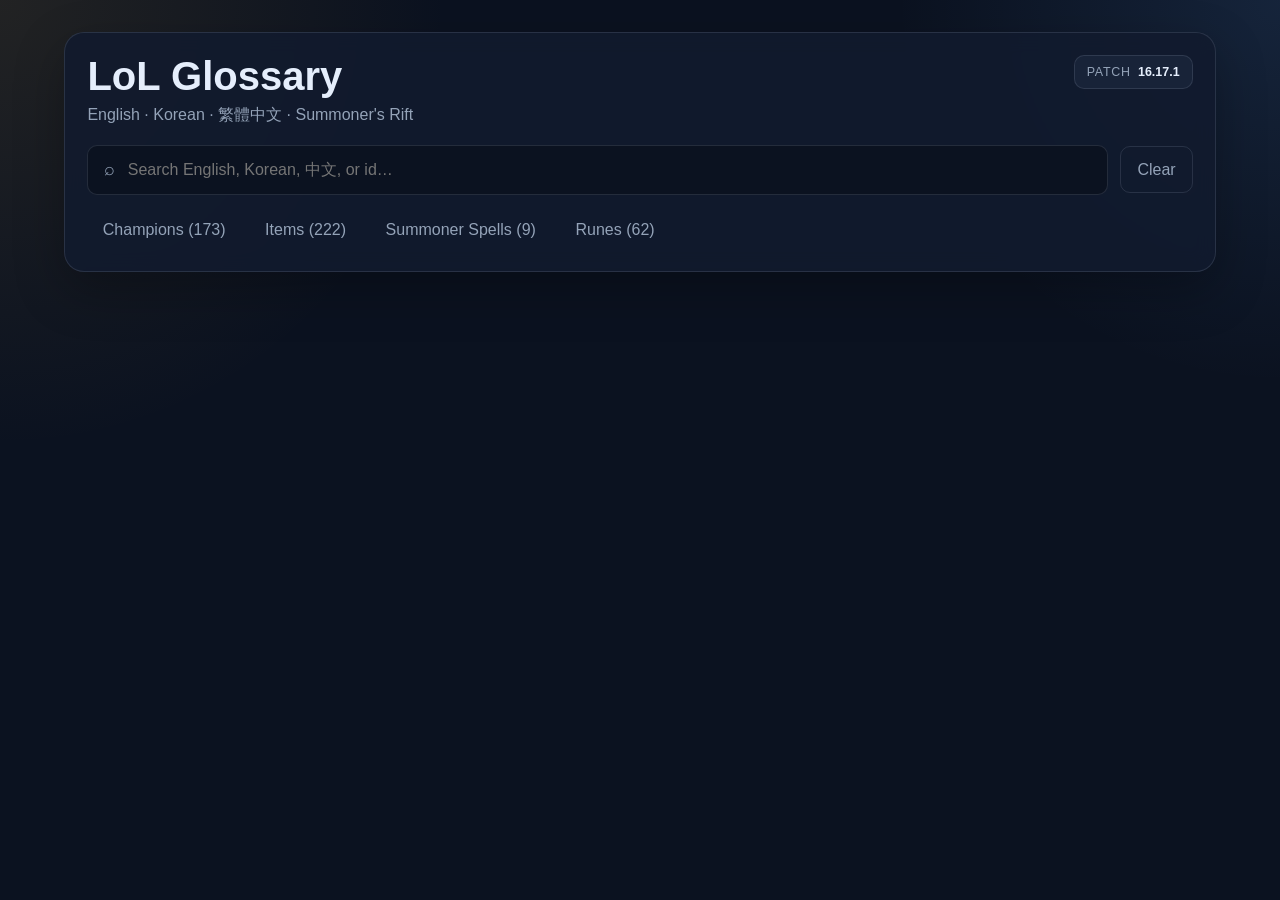
==== docs/index.html @ dc772dea "Move the site into docs so GitHub Pages can publish it. Co-authored-by: Cursor <cursoragent@cursor.c" ====
<!DOCTYPE html>
<html lang="zh-Hant">
  <head>
    <meta charset="UTF-8" />
    <meta name="viewport" content="width=device-width, initial-scale=1.0" />
    <title>LoL Glossary · EN / KO / 台灣中文</title>
    <link rel="stylesheet" href="styles.css?v=20260829e" />
  </head>
  <body class="landing">
    <div class="page">
      <header class="header">
        <div class="header-top">
          <div>
            <h1>LoL Glossary</h1>
            <p class="subtitle">English · Korean · 繁體中文 · Summoner's Rift</p>
          </div>
          <div class="meta-card">
            <span class="meta-label">Patch</span>
            <span id="patch-version" class="meta-value">—</span>
          </div>
        </div>

        <div class="search-row">
          <label class="search-field" for="search-input">
            <span class="search-icon" aria-hidden="true">⌕</span>
            <input
              id="search-input"
              type="search"
              placeholder="Search English, Korean, 中文, or id…"
              autocomplete="off"
              spellcheck="false"
            />
          </label>
          <button id="clear-search" type="button" class="ghost-button">Clear</button>
        </div>

        <nav id="category-tabs" class="tabs" aria-label="Categories"></nav>
      </header>

      <main class="main">
        <div id="results-bar" class="results-bar">
          <p id="results-summary">Loading glossary…</p>
        </div>

        <section id="champion-view" class="champion-view hidden" aria-label="Champions">
          <div id="champion-grid" class="champion-grid"></div>
          <div id="champion-detail" class="champion-detail hidden"></div>
        </section>

        <section id="item-view" class="item-view hidden" aria-label="Items">
          <nav id="item-tier-tabs" class="item-tier-tabs" aria-label="Item tiers"></nav>
          <div id="item-grid" class="item-grid"></div>
          <div id="item-detail" class="item-detail hidden"></div>
        </section>

        <section id="summoner-view" class="summoner-view hidden" aria-label="Summoner Spells">
          <div id="summoner-grid" class="summoner-grid"></div>
          <div id="summoner-detail" class="summoner-detail hidden"></div>
        </section>

        <section id="rune-view" class="rune-view hidden" aria-label="Runes">
          <div id="rune-groups" class="rune-groups"></div>
          <div id="rune-detail" class="rune-detail hidden"></div>
        </section>

        <div id="table-wrap" class="table-wrap">
          <table class="results-table">
            <thead>
              <tr>
                <th scope="col">Category</th>
                <th scope="col"><span class="sr-only">Icon</span></th>
                <th scope="col">English</th>
                <th scope="col">Korean</th>
                <th scope="col">台灣中文</th>
                <th scope="col"><span class="sr-only">Copy</span></th>
              </tr>
            </thead>
            <tbody id="results-body"></tbody>
          </table>
        </div>

        <div id="results-cards" class="results-cards" aria-live="polite"></div>

        <p id="empty-state" class="empty-state hidden">No matches found.</p>
      </main>

      <footer class="footer">
        <p>
          Data from
          <a href="https://developer.riotgames.com/docs/lol" target="_blank" rel="noreferrer">Riot Data Dragon</a>.
        </p>
      </footer>
    </div>

    <template id="row-template">
      <tr>
        <td><span class="chip"></span></td>
        <td>
          <img class="entry-icon" alt="" loading="lazy" width="48" height="48" />
        </td>
        <td><span class="primary-text en"></span></td>
        <td><span class="primary-text ko"></span></td>
        <td><span class="primary-text zh"></span></td>
        <td>
          <button type="button" class="copy-button">Copy</button>
        </td>
      </tr>
    </template>

    <template id="champion-tile-template">
      <button type="button" class="champion-tile">
        <img class="champion-tile-icon" alt="" loading="lazy" width="60" height="60" />
      </button>
    </template>

    <template id="champion-detail-template">
      <article class="champion-detail-card">
        <button type="button" class="champion-detail-close" aria-label="Close">×</button>
        <div class="champion-detail-header">
          <img class="champion-detail-icon" alt="" width="48" height="48" />
          <div class="champion-detail-heading">
            <h2 class="champion-detail-title en"></h2>
            <p class="champion-detail-subtitle">
              <span class="ko"></span>
              <span class="sep">·</span>
              <span class="zh"></span>
            </p>
          </div>
        </div>
        <section class="champion-spells">
          <h3 class="champion-spells-title">Abilities</h3>
          <div class="champion-spells-list"></div>
        </section>
        <button type="button" class="copy-button">Copy</button>
      </article>
    </template>

    <template id="item-tile-template">
      <button type="button" class="item-tile">
        <img class="item-tile-icon" alt="" loading="lazy" width="48" height="48" />
      </button>
    </template>

    <template id="item-detail-template">
      <article class="item-detail-card">
        <button type="button" class="item-detail-close" aria-label="Close">×</button>
        <div class="item-detail-header">
          <img class="item-detail-icon" alt="" width="48" height="48" />
          <div class="item-detail-heading">
            <h2 class="item-detail-title en"></h2>
            <p class="item-detail-subtitle">
              <span class="ko"></span>
              <span class="sep">·</span>
              <span class="zh"></span>
            </p>
          </div>
        </div>
        <button type="button" class="copy-button">Copy</button>
      </article>
    </template>

    <template id="summoner-tile-template">
      <button type="button" class="summoner-tile">
        <img class="summoner-tile-icon" alt="" loading="lazy" width="48" height="48" />
      </button>
    </template>

    <template id="summoner-detail-template">
      <article class="summoner-detail-card">
        <button type="button" class="summoner-detail-close" aria-label="Close">×</button>
        <div class="summoner-detail-header">
          <img class="summoner-detail-icon" alt="" width="48" height="48" />
          <div class="summoner-detail-heading">
            <h2 class="summoner-detail-title en"></h2>
            <p class="summoner-detail-subtitle">
              <span class="ko"></span>
              <span class="sep">·</span>
              <span class="zh"></span>
            </p>
          </div>
        </div>
        <button type="button" class="copy-button">Copy</button>
      </article>
    </template>

    <template id="rune-tile-template">
      <button type="button" class="rune-tile">
        <img class="rune-tile-icon" alt="" loading="lazy" width="40" height="40" />
      </button>
    </template>

    <template id="rune-detail-template">
      <article class="rune-detail-card">
        <button type="button" class="rune-detail-close" aria-label="Close">×</button>
        <div class="rune-detail-header">
          <img class="rune-detail-icon" alt="" width="48" height="48" />
          <div class="rune-detail-heading">
            <h2 class="rune-detail-title en"></h2>
            <p class="rune-detail-subtitle">
              <span class="ko"></span>
              <span class="sep">·</span>
              <span class="zh"></span>
            </p>
          </div>
        </div>
        <button type="button" class="copy-button">Copy</button>
      </article>
    </template>

    <template id="card-template">
      <article class="result-card">
        <div class="card-line">
          <span class="chip"></span>
          <img class="entry-icon" alt="" loading="lazy" width="48" height="48" />
          <p class="card-names">
            <span class="en"></span>
            <span class="sep">·</span>
            <span class="ko"></span>
            <span class="sep">·</span>
            <span class="zh"></span>
          </p>
          <button type="button" class="copy-button">Copy</button>
        </div>
      </article>
    </template>

    <script src="data/glossary.js?v=20260829d"></script>
    <script src="app.js?v=20260829e"></script>
  </body>
</html>
---- docs/styles.css ----
:root {
  color-scheme: dark;
  --bg: #0b1220;
  --bg-soft: #182338;
  --line: rgba(148, 163, 184, 0.18);
  --text: #e5eefc;
  --muted: #94a3b8;
  --accent: #c89b3c;
  --accent-soft: rgba(200, 155, 60, 0.14);
  --success: #34d399;
  --shadow: 0 18px 50px rgba(0, 0, 0, 0.28);
  --radius: 16px;
  --radius-sm: 10px;
  font-family: "Segoe UI", "Noto Sans TC", "PingFang TC", sans-serif;
}

* {
  box-sizing: border-box;
}

body {
  margin: 0;
  min-height: 100vh;
  background:
    radial-gradient(circle at top left, rgba(200, 155, 60, 0.12), transparent 28rem),
    radial-gradient(circle at top right, rgba(96, 165, 250, 0.12), transparent 24rem),
    var(--bg);
  color: var(--text);
}

a {
  color: #93c5fd;
}

code {
  font-family: Consolas, "Courier New", monospace;
  font-size: 0.92em;
}

.page {
  width: min(1200px, calc(100% - 4rem));
  margin: 0 auto;
  padding: 2rem 1.5rem 3rem;
}

body.landing .main,
body.landing .footer {
  display: none;
}

.header,
.main,
.footer {
  margin-bottom: 1.25rem;
}

.header {
  background: rgba(18, 27, 46, 0.88);
  border: 1px solid var(--line);
  border-radius: calc(var(--radius) + 4px);
  padding: 1.4rem;
  box-shadow: var(--shadow);
  backdrop-filter: blur(10px);
}

.header-top {
  display: flex;
  justify-content: space-between;
  gap: 1rem;
  align-items: start;
  margin-bottom: 1.2rem;
}

h1 {
  margin: 0;
  font-size: clamp(1.8rem, 4vw, 2.5rem);
  line-height: 1.05;
}

.subtitle {
  margin: 0.45rem 0 0;
  color: var(--muted);
}

.meta-card {
  display: flex;
  align-items: baseline;
  gap: 0.45rem;
  padding: 0.55rem 0.75rem;
  border-radius: var(--radius-sm);
  background: var(--bg-soft);
  border: 1px solid var(--line);
  white-space: nowrap;
}

.meta-label,
.meta-value {
  color: var(--muted);
  font-size: 0.78rem;
  text-transform: uppercase;
  letter-spacing: 0.06em;
}

.meta-value {
  color: var(--text);
  text-transform: none;
  letter-spacing: 0;
  font-weight: 600;
}

.search-row {
  display: flex;
  gap: 0.75rem;
  align-items: center;
}

.search-field {
  flex: 1;
  display: flex;
  align-items: center;
  gap: 0.65rem;
  padding: 0.85rem 1rem;
  border-radius: var(--radius-sm);
  background: var(--bg);
  border: 1px solid var(--line);
}

.search-field:focus-within {
  border-color: rgba(96, 165, 250, 0.65);
  box-shadow: 0 0 0 3px rgba(96, 165, 250, 0.18);
}

.search-icon {
  color: var(--muted);
  font-size: 1.1rem;
}

#search-input {
  width: 100%;
  border: 0;
  outline: none;
  background: transparent;
  color: var(--text);
  font: inherit;
  font-size: 1rem;
}

.ghost-button,
.copy-button,
.tab-button {
  border: 0;
  cursor: pointer;
  font: inherit;
}

.ghost-button {
  padding: 0.85rem 1rem;
  border-radius: var(--radius-sm);
  background: transparent;
  color: var(--muted);
  border: 1px solid var(--line);
}

.ghost-button:hover,
.copy-button:hover,
.tab-button:hover {
  filter: brightness(1.08);
}

.tabs {
  display: flex;
  flex-wrap: wrap;
  gap: 0.55rem;
  margin-top: 1rem;
}

.tab-button {
  padding: 0.55rem 0.9rem;
  border-radius: 999px;
  background: transparent;
  color: var(--muted);
  border: 1px solid transparent;
}

.tab-button.active {
  color: var(--text);
  background: var(--accent-soft);
  border-color: rgba(200, 155, 60, 0.35);
}

.main {
  background: rgba(18, 27, 46, 0.72);
  border: 1px solid var(--line);
  border-radius: calc(var(--radius) + 4px);
  overflow: hidden;
}

.main:has(.champion-view:not(.hidden)),
.main:has(.item-view:not(.hidden)),
.main:has(.summoner-view:not(.hidden)),
.main:has(.rune-view:not(.hidden)) {
  overflow: visible;
}

.results-bar {
  padding: 0.95rem 1.35rem;
  border-bottom: 1px solid var(--line);
  color: var(--muted);
}

.table-wrap {
  overflow: auto;
  padding: 0 1.25rem;
}

.results-table {
  width: 100%;
  border-collapse: collapse;
}

.results-table th:first-child,
.results-table td:first-child {
  padding-left: 0.25rem;
}

.results-table th:last-child,
.results-table td:last-child {
  padding-right: 0.25rem;
}

.results-table th,
.results-table td {
  padding: 0.75rem 0.85rem;
  border-bottom: 1px solid var(--line);
  text-align: left;
  vertical-align: middle;
}

.entry-icon {
  width: 48px;
  height: 48px;
  border-radius: 10px;
  display: block;
  object-fit: cover;
  background: var(--bg-soft);
}

.results-table th {
  position: sticky;
  top: 0;
  background: #10182a;
  color: var(--muted);
  font-size: 0.82rem;
  text-transform: uppercase;
  letter-spacing: 0.05em;
}

.results-table tbody tr:hover {
  background: rgba(255, 255, 255, 0.025);
}

.primary-text {
  font-weight: 600;
}

.chip {
  display: inline-flex;
  align-items: center;
  padding: 0.22rem 0.55rem;
  border-radius: 999px;
  background: rgba(96, 165, 250, 0.12);
  color: #bfdbfe;
  font-size: 0.78rem;
  white-space: nowrap;
}

.chip.champion {
  background: rgba(200, 155, 60, 0.16);
  color: #f3d19b;
}

.chip.item {
  background: rgba(52, 211, 153, 0.14);
  color: #a7f3d0;
}

.chip.summoner_spell {
  background: rgba(244, 114, 182, 0.14);
  color: #fbcfe8;
}

.chip.rune {
  background: rgba(167, 139, 250, 0.14);
  color: #ddd6fe;
}

.copy-button {
  padding: 0.45rem 0.7rem;
  border-radius: 8px;
  background: var(--bg-soft);
  color: var(--text);
  border: 1px solid var(--line);
  white-space: nowrap;
}

.copy-button.copied {
  color: var(--success);
  border-color: rgba(52, 211, 153, 0.35);
}

.champion-view {
  padding: 1rem 1.25rem 1.25rem;
  display: grid;
  grid-template-columns: minmax(0, 1fr);
  gap: 1rem;
  align-items: start;
}

.champion-view.has-selection {
  grid-template-columns: minmax(0, 1fr) minmax(15rem, 18rem);
}

.champion-view.hidden {
  display: none;
}

.champion-grid {
  display: grid;
  grid-template-columns: repeat(auto-fill, minmax(60px, 1fr));
  gap: 0.4rem;
  min-width: 0;
}

.champion-tile {
  display: block;
  padding: 0;
  border: 1px solid var(--line);
  border-radius: 0;
  background: var(--bg);
  color: var(--text);
  cursor: pointer;
  transition: border-color 0.15s ease, background 0.15s ease;
}

.champion-tile:hover {
  border-color: rgba(200, 155, 60, 0.45);
  background: rgba(255, 255, 255, 0.03);
}

.champion-tile.selected {
  border-color: rgba(200, 155, 60, 0.75);
  background: var(--accent-soft);
  box-shadow: 0 0 0 2px rgba(200, 155, 60, 0.18);
}

.champion-tile-icon {
  width: 60px;
  height: 60px;
  border-radius: 0;
  display: block;
  object-fit: cover;
  background: var(--bg-soft);
}

.champion-detail {
  position: sticky;
  top: 1rem;
  min-width: 0;
  max-height: calc(100vh - 10rem);
  overflow-y: auto;
}

.champion-detail.hidden {
  display: none;
}

.champion-detail-card {
  position: relative;
  display: flex;
  flex-direction: column;
  gap: 0.55rem;
  padding: 0.65rem 0.7rem 0.7rem;
  border: 1px solid rgba(200, 155, 60, 0.35);
  border-radius: 12px;
  background: linear-gradient(180deg, rgba(200, 155, 60, 0.08), rgba(18, 27, 46, 0.95));
}

.champion-detail-close {
  position: absolute;
  top: 0.35rem;
  right: 0.4rem;
  width: 1.6rem;
  height: 1.6rem;
  border: 0;
  border-radius: 999px;
  background: rgba(255, 255, 255, 0.06);
  color: var(--muted);
  font-size: 1.1rem;
  line-height: 1;
  cursor: pointer;
}

.champion-detail-close:hover {
  color: var(--text);
  background: rgba(255, 255, 255, 0.1);
}

.champion-detail-header {
  display: flex;
  align-items: center;
  gap: 0.55rem;
  padding-right: 1.4rem;
}

.champion-detail-icon {
  width: 48px;
  height: 48px;
  flex-shrink: 0;
  border-radius: 0;
  object-fit: cover;
  background: var(--bg-soft);
}

.champion-detail-heading {
  min-width: 0;
}

.champion-detail-title {
  margin: 0;
  font-size: 1.05rem;
  line-height: 1.15;
}

.champion-detail-subtitle {
  margin: 0.2rem 0 0;
  color: var(--muted);
  font-size: 0.78rem;
  line-height: 1.25;
  word-break: break-word;
}

.champion-detail-subtitle .sep {
  margin: 0 0.2rem;
}

.champion-spells {
  width: 100%;
  padding-top: 0.45rem;
  border-top: 1px solid var(--line);
}

.champion-spells-title {
  margin: 0 0 0.35rem;
  font-size: 0.68rem;
  color: var(--muted);
  text-transform: uppercase;
  letter-spacing: 0.05em;
}

.champion-spells-list {
  display: flex;
  flex-direction: column;
  gap: 0.15rem;
}

.champion-spell-row {
  display: grid;
  grid-template-columns: 48px minmax(0, 1fr);
  gap: 0.5rem;
  align-items: start;
  padding: 0.35rem 0;
}

.champion-spell-icon-wrap {
  position: relative;
  width: 48px;
  height: 48px;
  flex-shrink: 0;
}

.champion-spell-key {
  position: absolute;
  right: -1px;
  bottom: -1px;
  display: inline-flex;
  align-items: center;
  justify-content: center;
  min-width: 1.05rem;
  height: 1.05rem;
  padding: 0 0.15rem;
  border: 1px solid rgba(11, 18, 32, 0.9);
  border-radius: 3px;
  background: rgba(200, 155, 60, 0.92);
  color: #1a1408;
  font-size: 0.62rem;
  font-weight: 800;
  line-height: 1;
}

.champion-spell-icon {
  width: 48px;
  height: 48px;
  border-radius: 0;
  object-fit: cover;
  background: var(--bg-soft);
}

.champion-spell-names {
  min-width: 0;
}

.champion-spell-names .spell-name-en {
  margin: 0;
  font-size: 0.9rem;
  font-weight: 600;
  line-height: 1.25;
  word-break: break-word;
}

.champion-spell-names .spell-name-local {
  margin: 0.14rem 0 0;
  color: var(--muted);
  font-size: 0.82rem;
  line-height: 1.3;
  word-break: break-word;
}

.champion-detail-card .copy-button {
  align-self: stretch;
  padding: 0.35rem 0.55rem;
  font-size: 0.78rem;
}

.item-view {
  padding: 1rem 1.25rem 1.25rem;
  display: flex;
  flex-direction: column;
  gap: 0.85rem;
}

.item-view.hidden {
  display: none;
}

.item-tier-tabs {
  display: flex;
  flex-wrap: wrap;
  gap: 0.35rem;
}

.item-tier-tab {
  border: 1px solid var(--line);
  border-radius: 999px;
  background: rgba(255, 255, 255, 0.02);
  color: var(--muted);
  padding: 0.38rem 0.72rem;
  font-size: 0.82rem;
  cursor: pointer;
  transition: border-color 0.15s ease, background 0.15s ease, color 0.15s ease;
}

.item-tier-tab:hover:not(:disabled) {
  border-color: rgba(52, 211, 153, 0.35);
  color: var(--text);
}

.item-tier-tab.active {
  color: #a7f3d0;
  background: rgba(52, 211, 153, 0.14);
  border-color: rgba(52, 211, 153, 0.35);
}

.item-tier-tab:disabled {
  opacity: 0.35;
  cursor: not-allowed;
}

.item-grid {
  display: grid;
  grid-template-columns: repeat(auto-fill, minmax(48px, 1fr));
  gap: 0.35rem;
  min-width: 0;
}

.item-tile {
  display: block;
  padding: 0;
  border: 1px solid var(--line);
  border-radius: 10px;
  background: var(--bg);
  cursor: pointer;
  transition: border-color 0.15s ease, background 0.15s ease;
}

.item-tile:hover {
  border-color: rgba(52, 211, 153, 0.45);
  background: rgba(255, 255, 255, 0.03);
}

.item-tile.selected {
  border-color: rgba(52, 211, 153, 0.75);
  background: rgba(52, 211, 153, 0.12);
  box-shadow: 0 0 0 2px rgba(52, 211, 153, 0.18);
}

.item-tile-icon {
  width: 48px;
  height: 48px;
  border-radius: 10px;
  display: block;
  object-fit: cover;
  background: var(--bg-soft);
}

.item-detail {
  width: 100%;
  min-width: 0;
}

.item-detail.hidden {
  display: none;
}

.item-detail-card {
  position: relative;
  display: flex;
  flex-direction: column;
  gap: 0.55rem;
  max-width: 28rem;
  margin: 0 auto;
  padding: 0.65rem 0.7rem 0.7rem;
  border: 1px solid rgba(52, 211, 153, 0.35);
  border-radius: 12px;
  background: linear-gradient(180deg, rgba(52, 211, 153, 0.08), rgba(18, 27, 46, 0.95));
}

.item-detail-close {
  position: absolute;
  top: 0.35rem;
  right: 0.4rem;
  width: 1.6rem;
  height: 1.6rem;
  border: 0;
  border-radius: 999px;
  background: rgba(255, 255, 255, 0.06);
  color: var(--muted);
  font-size: 1.1rem;
  line-height: 1;
  cursor: pointer;
}

.item-detail-close:hover {
  color: var(--text);
  background: rgba(255, 255, 255, 0.1);
}

.item-detail-header {
  display: flex;
  align-items: center;
  gap: 0.55rem;
  padding-right: 1.4rem;
}

.item-detail-icon {
  width: 48px;
  height: 48px;
  flex-shrink: 0;
  border-radius: 10px;
  object-fit: cover;
  background: var(--bg-soft);
}

.item-detail-heading {
  min-width: 0;
}

.item-detail-title {
  margin: 0;
  font-size: 1rem;
  line-height: 1.25;
}

.item-detail-subtitle {
  margin: 0.2rem 0 0;
  color: var(--muted);
  font-size: 0.84rem;
  line-height: 1.35;
  word-break: break-word;
}

.item-detail-subtitle .sep {
  margin: 0 0.2rem;
}

.item-detail-card .copy-button {
  align-self: stretch;
  padding: 0.35rem 0.55rem;
  font-size: 0.78rem;
}

.summoner-view {
  padding: 1rem 1.25rem 1.25rem;
  display: flex;
  flex-direction: column;
  gap: 0.85rem;
}

.summoner-view.hidden {
  display: none;
}

.summoner-grid {
  display: grid;
  grid-template-columns: repeat(auto-fill, minmax(48px, 1fr));
  gap: 0.35rem;
  min-width: 0;
}

.summoner-tile {
  display: block;
  padding: 0;
  border: 1px solid var(--line);
  border-radius: 10px;
  background: var(--bg);
  cursor: pointer;
  transition: border-color 0.15s ease, background 0.15s ease;
}

.summoner-tile:hover {
  border-color: rgba(244, 114, 182, 0.45);
  background: rgba(255, 255, 255, 0.03);
}

.summoner-tile.selected {
  border-color: rgba(244, 114, 182, 0.75);
  background: rgba(244, 114, 182, 0.12);
  box-shadow: 0 0 0 2px rgba(244, 114, 182, 0.18);
}

.summoner-tile-icon {
  width: 48px;
  height: 48px;
  border-radius: 10px;
  display: block;
  object-fit: cover;
  background: var(--bg-soft);
}

.summoner-detail {
  width: 100%;
  min-width: 0;
}

.summoner-detail.hidden {
  display: none;
}

.summoner-detail-card {
  position: relative;
  display: flex;
  flex-direction: column;
  gap: 0.55rem;
  max-width: 28rem;
  margin: 0 auto;
  padding: 0.65rem 0.7rem 0.7rem;
  border: 1px solid rgba(244, 114, 182, 0.35);
  border-radius: 12px;
  background: linear-gradient(180deg, rgba(244, 114, 182, 0.08), rgba(18, 27, 46, 0.95));
}

.summoner-detail-close {
  position: absolute;
  top: 0.35rem;
  right: 0.4rem;
  width: 1.6rem;
  height: 1.6rem;
  border: 0;
  border-radius: 999px;
  background: rgba(255, 255, 255, 0.06);
  color: var(--muted);
  font-size: 1.1rem;
  line-height: 1;
  cursor: pointer;
}

.summoner-detail-close:hover {
  color: var(--text);
  background: rgba(255, 255, 255, 0.1);
}

.summoner-detail-header {
  display: flex;
  align-items: center;
  gap: 0.55rem;
  padding-right: 1.4rem;
}

.summoner-detail-icon {
  width: 48px;
  height: 48px;
  flex-shrink: 0;
  border-radius: 10px;
  object-fit: cover;
  background: var(--bg-soft);
}

.summoner-detail-heading {
  min-width: 0;
}

.summoner-detail-title {
  margin: 0;
  font-size: 1rem;
  line-height: 1.25;
}

.summoner-detail-subtitle {
  margin: 0.2rem 0 0;
  color: var(--muted);
  font-size: 0.84rem;
  line-height: 1.35;
  word-break: break-word;
}

.summoner-detail-subtitle .sep {
  margin: 0 0.2rem;
}

.summoner-detail-card .copy-button {
  align-self: stretch;
  padding: 0.35rem 0.55rem;
  font-size: 0.78rem;
}

.rune-view {
  padding: 1rem 1.25rem 1.25rem;
  display: flex;
  flex-direction: column;
  gap: 1rem;
}

.rune-view.hidden {
  display: none;
}

.rune-groups {
  display: flex;
  flex-direction: row;
  align-items: stretch;
  gap: 0.5rem;
  min-width: 0;
  overflow-x: auto;
  padding-bottom: 0.25rem;
}

.rune-tree-group {
  display: flex;
  flex: 1 1 0;
  flex-direction: column;
  gap: 0.5rem;
  min-width: 7.5rem;
}

.rune-tree-group:not(:last-child) {
  border-right: 1px solid var(--line);
  padding-right: 0.5rem;
}

.rune-slot-group {
  display: flex;
  flex-direction: column;
  align-items: center;
  min-height: 3.25rem;
}

.rune-slot-grid {
  display: flex;
  flex-wrap: nowrap;
  justify-content: center;
  gap: 0.3rem;
}

.rune-tile {
  display: block;
  padding: 0;
  border: 1px solid var(--line);
  border-radius: 999px;
  background: var(--bg);
  cursor: pointer;
  transition: border-color 0.15s ease, background 0.15s ease;
}

.rune-tile:hover {
  border-color: rgba(167, 139, 250, 0.45);
  background: rgba(255, 255, 255, 0.03);
}

.rune-tile.selected {
  border-color: rgba(167, 139, 250, 0.75);
  background: rgba(167, 139, 250, 0.12);
  box-shadow: 0 0 0 2px rgba(167, 139, 250, 0.18);
}

.rune-tile-icon {
  width: 40px;
  height: 40px;
  border-radius: 999px;
  display: block;
  object-fit: cover;
  background: var(--bg-soft);
}

.rune-detail {
  width: 100%;
  min-width: 0;
}

.rune-detail.hidden {
  display: none;
}

.rune-detail-card {
  position: relative;
  display: flex;
  flex-direction: column;
  gap: 0.55rem;
  max-width: 28rem;
  margin: 0 auto;
  padding: 0.65rem 0.7rem 0.7rem;
  border: 1px solid rgba(167, 139, 250, 0.35);
  border-radius: 12px;
  background: linear-gradient(180deg, rgba(167, 139, 250, 0.08), rgba(18, 27, 46, 0.95));
}

.rune-detail-close {
  position: absolute;
  top: 0.35rem;
  right: 0.4rem;
  width: 1.6rem;
  height: 1.6rem;
  border: 0;
  border-radius: 999px;
  background: rgba(255, 255, 255, 0.06);
  color: var(--muted);
  font-size: 1.1rem;
  line-height: 1;
  cursor: pointer;
}

.rune-detail-close:hover {
  color: var(--text);
  background: rgba(255, 255, 255, 0.1);
}

.rune-detail-header {
  display: flex;
  align-items: center;
  gap: 0.55rem;
  padding-right: 1.4rem;
}

.rune-detail-icon {
  width: 48px;
  height: 48px;
  flex-shrink: 0;
  border-radius: 999px;
  object-fit: cover;
  background: var(--bg-soft);
}

.rune-detail-heading {
  min-width: 0;
}

.rune-detail-title {
  margin: 0;
  font-size: 1.05rem;
  line-height: 1.15;
}

.rune-detail-subtitle {
  margin: 0.2rem 0 0;
  color: var(--muted);
  font-size: 0.78rem;
  line-height: 1.25;
  word-break: break-word;
}

.rune-detail-subtitle .sep {
  margin: 0 0.2rem;
}

.rune-detail-card .copy-button {
  align-self: stretch;
  padding: 0.35rem 0.55rem;
  font-size: 0.78rem;
}

.results-cards.champion-hidden {
  display: none !important;
}

.results-cards {
  display: none;
  padding: 0.55rem 1.25rem;
  gap: 0.45rem;
}

.result-card {
  padding: 0.55rem 0.65rem;
  border: 1px solid var(--line);
  border-radius: 10px;
  background: var(--bg);
}

.card-line {
  display: grid;
  grid-template-columns: auto 48px 1fr auto;
  gap: 0.5rem;
  align-items: center;
}

.card-names {
  margin: 0;
  font-size: 0.88rem;
  line-height: 1.35;
  word-break: break-word;
}

.card-names .en,
.card-names .ko,
.card-names .zh {
  font-weight: 600;
}

.card-names .sep {
  margin: 0 0.15rem;
  color: var(--muted);
  font-weight: 400;
}

@media (max-width: 820px) {
  .copy-button {
    padding: 0.28rem 0.45rem;
    font-size: 0.76rem;
  }
}

.empty-state,
.hidden {
  display: none;
}

.empty-state.visible {
  display: block;
  padding: 2rem 1rem;
  text-align: center;
  color: var(--muted);
}

.footer {
  color: var(--muted);
  font-size: 0.92rem;
}

.sr-only {
  position: absolute;
  width: 1px;
  height: 1px;
  padding: 0;
  margin: -1px;
  overflow: hidden;
  clip: rect(0, 0, 0, 0);
  white-space: nowrap;
  border: 0;
}

@media (max-width: 820px) {
  .page {
    width: calc(100% - 2rem);
    padding: 0.75rem 1rem 1.25rem;
  }

  .header {
    padding: 0.85rem;
    margin-bottom: 0.75rem;
  }

  .header-top,
  .search-row {
    flex-direction: column;
  }

  .header-top {
    margin-bottom: 0.75rem;
  }

  h1 {
    font-size: 1.45rem;
  }

  .subtitle {
    font-size: 0.88rem;
  }

  .meta-card {
    width: fit-content;
  }

  .search-field {
    padding: 0.65rem 0.75rem;
  }

  .ghost-button {
    padding: 0.65rem 0.75rem;
  }

  .tabs {
    margin-top: 0.65rem;
    gap: 0.35rem;
  }

  .tab-button {
    padding: 0.42rem 0.65rem;
    font-size: 0.82rem;
  }

  .results-bar {
    padding: 0.55rem 0.75rem;
    font-size: 0.84rem;
  }

  .table-wrap {
    display: none;
  }

  .results-cards:not(.champion-hidden) {
    display: grid;
  }

  .champion-view.has-selection {
    grid-template-columns: 1fr;
  }

  .champion-detail {
    position: static;
  }

  .champion-grid {
    grid-template-columns: repeat(auto-fill, minmax(60px, 1fr));
    gap: 0.35rem;
  }

  .champion-tile-icon {
    width: 60px;
    height: 60px;
  }
}
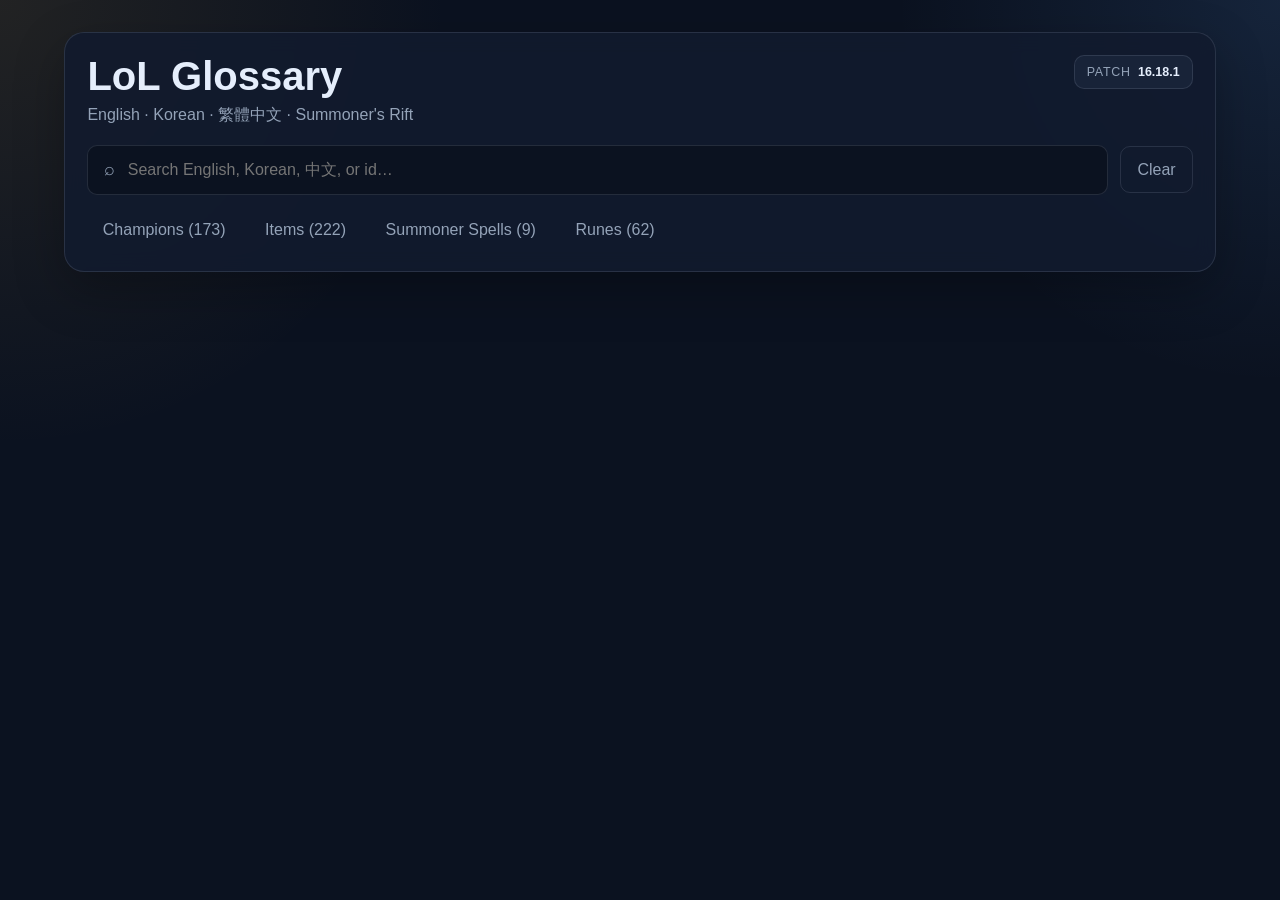
==== commit 449c3edb: "Update LoL glossary data to patch 16.18.1" ====
--- a/docs/index.html
+++ b/docs/index.html
@@ -4,7 +4,7 @@
     <meta charset="UTF-8" />
     <meta name="viewport" content="width=device-width, initial-scale=1.0" />
     <title>LoL Glossary · EN / KO / 台灣中文</title>
-    <link rel="stylesheet" href="styles.css?v=20260829e" />
+    <link rel="stylesheet" href="styles.css?v=20260829i" />
   </head>
   <body class="landing">
     <div class="page">
@@ -38,7 +38,7 @@
       </header>
 
       <main class="main">
-        <div id="results-bar" class="results-bar">
+        <div id="results-bar" class="results-bar hidden">
           <p id="results-summary">Loading glossary…</p>
         </div>
 
@@ -63,23 +63,11 @@
           <div id="rune-detail" class="rune-detail hidden"></div>
         </section>
 
-        <div id="table-wrap" class="table-wrap">
-          <table class="results-table">
-            <thead>
-              <tr>
-                <th scope="col">Category</th>
-                <th scope="col"><span class="sr-only">Icon</span></th>
-                <th scope="col">English</th>
-                <th scope="col">Korean</th>
-                <th scope="col">台灣中文</th>
-                <th scope="col"><span class="sr-only">Copy</span></th>
-              </tr>
-            </thead>
-            <tbody id="results-body"></tbody>
-          </table>
-        </div>
-
-        <div id="results-cards" class="results-cards" aria-live="polite"></div>
+        <section id="search-view" class="search-view hidden" aria-label="Search results">
+          <p id="search-summary" class="search-summary"></p>
+          <div id="search-hits" class="search-hits"></div>
+          <div id="search-detail" class="search-detail hidden"></div>
+        </section>
 
         <p id="empty-state" class="empty-state hidden">No matches found.</p>
       </main>
@@ -92,19 +80,20 @@
       </footer>
     </div>
 
-    <template id="row-template">
-      <tr>
-        <td><span class="chip"></span></td>
-        <td>
-          <img class="entry-icon" alt="" loading="lazy" width="48" height="48" />
-        </td>
-        <td><span class="primary-text en"></span></td>
-        <td><span class="primary-text ko"></span></td>
-        <td><span class="primary-text zh"></span></td>
-        <td>
-          <button type="button" class="copy-button">Copy</button>
-        </td>
-      </tr>
+    <template id="search-hit-template">
+      <article class="search-hit">
+        <button type="button" class="search-hit-main">
+          <span class="chip"></span>
+          <img class="search-hit-icon" alt="" loading="lazy" width="48" height="48" />
+          <span class="search-hit-names">
+            <span class="en"></span>
+            <span class="sep">·</span>
+            <span class="ko"></span>
+            <span class="sep">·</span>
+            <span class="zh"></span>
+          </span>
+        </button>
+      </article>
     </template>
 
     <template id="champion-tile-template">
@@ -131,7 +120,6 @@
           <h3 class="champion-spells-title">Abilities</h3>
           <div class="champion-spells-list"></div>
         </section>
-        <button type="button" class="copy-button">Copy</button>
       </article>
     </template>
 
@@ -153,9 +141,15 @@
               <span class="sep">·</span>
               <span class="zh"></span>
             </p>
-          </div>
-        </div>
-        <button type="button" class="copy-button">Copy</button>
+            <p class="item-gold" hidden></p>
+          </div>
+        </div>
+        <div class="detail-lang-tabs" role="tablist" aria-label="Description language">
+          <button type="button" data-lang="en">EN</button>
+          <button type="button" data-lang="ko">한국어</button>
+          <button type="button" data-lang="zh_TW">繁體中文</button>
+        </div>
+        <div class="entry-tooltip"></div>
       </article>
     </template>
 
@@ -179,7 +173,6 @@
             </p>
           </div>
         </div>
-        <button type="button" class="copy-button">Copy</button>
       </article>
     </template>
 
@@ -203,28 +196,16 @@
             </p>
           </div>
         </div>
-        <button type="button" class="copy-button">Copy</button>
-      </article>
-    </template>
-
-    <template id="card-template">
-      <article class="result-card">
-        <div class="card-line">
-          <span class="chip"></span>
-          <img class="entry-icon" alt="" loading="lazy" width="48" height="48" />
-          <p class="card-names">
-            <span class="en"></span>
-            <span class="sep">·</span>
-            <span class="ko"></span>
-            <span class="sep">·</span>
-            <span class="zh"></span>
-          </p>
-          <button type="button" class="copy-button">Copy</button>
-        </div>
-      </article>
-    </template>
-
-    <script src="data/glossary.js?v=20260829d"></script>
-    <script src="app.js?v=20260829e"></script>
+        <div class="detail-lang-tabs" role="tablist" aria-label="Description language">
+          <button type="button" data-lang="en">EN</button>
+          <button type="button" data-lang="ko">한국어</button>
+          <button type="button" data-lang="zh_TW">繁體中文</button>
+        </div>
+        <div class="entry-tooltip"></div>
+      </article>
+    </template>
+
+    <script src="data/glossary.js?v=16.18.1"></script>
+    <script src="app.js?v=20260829i"></script>
   </body>
 </html>
--- a/docs/styles.css
+++ b/docs/styles.css
@@ -146,7 +146,6 @@
 }
 
 .ghost-button,
-.copy-button,
 .tab-button {
   border: 0;
   cursor: pointer;
@@ -162,7 +161,6 @@
 }
 
 .ghost-button:hover,
-.copy-button:hover,
 .tab-button:hover {
   filter: brightness(1.08);
 }
@@ -198,7 +196,8 @@
 .main:has(.champion-view:not(.hidden)),
 .main:has(.item-view:not(.hidden)),
 .main:has(.summoner-view:not(.hidden)),
-.main:has(.rune-view:not(.hidden)) {
+.main:has(.rune-view:not(.hidden)),
+.main:has(.search-view:not(.hidden)) {
   overflow: visible;
 }
 
@@ -206,6 +205,117 @@
   padding: 0.95rem 1.35rem;
   border-bottom: 1px solid var(--line);
   color: var(--muted);
+}
+
+.search-view {
+  padding-bottom: 1.25rem;
+  display: flex;
+  flex-direction: column;
+  gap: 0.85rem;
+}
+
+.search-view.hidden {
+  display: none;
+}
+
+.search-summary {
+  margin: 0;
+  padding: 0.95rem 1.35rem 0;
+  color: var(--muted);
+}
+
+.search-hits {
+  display: flex;
+  flex-direction: column;
+  gap: 1.1rem;
+  padding: 0 1.25rem;
+}
+
+.search-group-title {
+  margin: 0 0 0.45rem;
+  font-size: 0.78rem;
+  color: var(--muted);
+  text-transform: uppercase;
+  letter-spacing: 0.05em;
+}
+
+.search-group-list {
+  display: flex;
+  flex-direction: column;
+  gap: 0.4rem;
+}
+
+.search-hit {
+  display: block;
+  padding: 0.2rem 0.35rem 0.2rem 0.2rem;
+  border: 1px solid var(--line);
+  border-radius: 10px;
+  background: var(--bg);
+}
+
+.search-hit.selected {
+  border-color: rgba(200, 155, 60, 0.55);
+  background: var(--accent-soft);
+}
+
+.search-hit-main {
+  display: grid;
+  grid-template-columns: auto 48px minmax(0, 1fr);
+  gap: 0.55rem;
+  align-items: center;
+  width: 100%;
+  min-width: 0;
+  padding: 0.15rem;
+  border: 0;
+  background: transparent;
+  color: inherit;
+  font: inherit;
+  text-align: left;
+  cursor: pointer;
+}
+
+.search-hit-icon {
+  width: 48px;
+  height: 48px;
+  border-radius: 10px;
+  display: block;
+  object-fit: cover;
+  background: var(--bg-soft);
+}
+
+.search-hit-names {
+  min-width: 0;
+  font-size: 0.9rem;
+  line-height: 1.35;
+  word-break: break-word;
+}
+
+.search-hit-names .en,
+.search-hit-names .ko,
+.search-hit-names .zh {
+  font-weight: 600;
+}
+
+.search-hit-names .sep {
+  margin: 0 0.15rem;
+  color: var(--muted);
+  font-weight: 400;
+}
+
+.search-detail {
+  padding: 0 1.25rem;
+}
+
+.search-detail.hidden {
+  display: none;
+}
+
+.search-detail .champion-detail-card,
+.search-detail .item-detail-card,
+.search-detail .summoner-detail-card,
+.search-detail .rune-detail-card {
+  margin: 0 auto;
+  max-width: 38rem;
 }
 
 .table-wrap {
@@ -292,20 +402,6 @@
 .chip.rune {
   background: rgba(167, 139, 250, 0.14);
   color: #ddd6fe;
-}
-
-.copy-button {
-  padding: 0.45rem 0.7rem;
-  border-radius: 8px;
-  background: var(--bg-soft);
-  color: var(--text);
-  border: 1px solid var(--line);
-  white-space: nowrap;
-}
-
-.copy-button.copied {
-  color: var(--success);
-  border-color: rgba(52, 211, 153, 0.35);
 }
 
 .champion-view {
@@ -525,12 +621,6 @@
   word-break: break-word;
 }
 
-.champion-detail-card .copy-button {
-  align-self: stretch;
-  padding: 0.35rem 0.55rem;
-  font-size: 0.78rem;
-}
-
 .item-view {
   padding: 1rem 1.25rem 1.25rem;
   display: flex;
@@ -626,7 +716,7 @@
   display: flex;
   flex-direction: column;
   gap: 0.55rem;
-  max-width: 28rem;
+  max-width: 38rem;
   margin: 0 auto;
   padding: 0.65rem 0.7rem 0.7rem;
   border: 1px solid rgba(52, 211, 153, 0.35);
@@ -692,10 +782,11 @@
   margin: 0 0.2rem;
 }
 
-.item-detail-card .copy-button {
-  align-self: stretch;
-  padding: 0.35rem 0.55rem;
-  font-size: 0.78rem;
+.item-gold {
+  margin: 0.28rem 0 0;
+  color: #f5d78e;
+  font-size: 0.82rem;
+  font-weight: 650;
 }
 
 .summoner-view {
@@ -826,12 +917,6 @@
   margin: 0 0.2rem;
 }
 
-.summoner-detail-card .copy-button {
-  align-self: stretch;
-  padding: 0.35rem 0.55rem;
-  font-size: 0.78rem;
-}
-
 .rune-view {
   padding: 1rem 1.25rem 1.25rem;
   display: flex;
@@ -924,7 +1009,7 @@
   display: flex;
   flex-direction: column;
   gap: 0.55rem;
-  max-width: 28rem;
+  max-width: 38rem;
   margin: 0 auto;
   padding: 0.65rem 0.7rem 0.7rem;
   border: 1px solid rgba(167, 139, 250, 0.35);
@@ -990,10 +1075,134 @@
   margin: 0 0.2rem;
 }
 
-.rune-detail-card .copy-button {
-  align-self: stretch;
-  padding: 0.35rem 0.55rem;
+.detail-lang-tabs {
+  display: flex;
+  flex-wrap: wrap;
+  gap: 0.3rem;
+}
+
+.detail-lang-tabs[hidden] {
+  display: none;
+}
+
+.detail-lang-tabs button {
+  border: 1px solid var(--line);
+  border-radius: 999px;
+  background: rgba(255, 255, 255, 0.02);
+  color: var(--muted);
+  padding: 0.22rem 0.58rem;
+  font-size: 0.75rem;
+  cursor: pointer;
+}
+
+.detail-lang-tabs button:hover {
+  color: var(--text);
+  border-color: rgba(255, 255, 255, 0.22);
+}
+
+.detail-lang-tabs button.active {
+  color: var(--text);
+  background: var(--accent-soft);
+  border-color: rgba(200, 155, 60, 0.35);
+}
+
+.entry-tooltip {
+  font-size: 0.84rem;
+  line-height: 1.5;
+}
+
+.entry-tooltip[hidden] {
+  display: none;
+}
+
+.tt-stats {
+  padding: 0.45rem 0.55rem;
+  margin-bottom: 0.45rem;
+  border: 1px solid var(--line);
+  border-radius: 8px;
+  background: rgba(255, 255, 255, 0.04);
+  line-height: 1.6;
+}
+
+.tt-num {
+  color: #f5d78e;
+  font-weight: 700;
+}
+
+.tt-name {
+  display: block;
+  margin-top: 0.55rem;
+  color: #f5d78e;
+  font-size: 0.86rem;
+}
+
+.tt-stats + .tt-name {
+  margin-top: 0.15rem;
+}
+
+.tt-phys {
+  color: #f87171;
+}
+
+.tt-magic {
+  color: #60a5fa;
+}
+
+.tt-true {
+  color: #f8fafc;
+}
+
+.tt-heal,
+.tt-health {
+  color: #4ade80;
+}
+
+.tt-shield {
+  color: #fbbf24;
+}
+
+.tt-status,
+.tt-keyword {
+  color: #c4b5fd;
+}
+
+.tt-mana,
+.tt-ap {
+  color: #7dd3fc;
+}
+
+.tt-ad {
+  color: #fca5a5;
+}
+
+.tt-gold,
+.tt-buff {
+  color: #f5d78e;
+}
+
+.tt-stat {
+  color: #e2e8f0;
+}
+
+.tt-rules {
+  display: block;
+  margin-top: 0.3rem;
+  color: var(--muted);
   font-size: 0.78rem;
+}
+
+.tt-flavor {
+  display: block;
+  margin-top: 0.45rem;
+  color: var(--muted);
+}
+
+.tt-danger {
+  color: #f87171;
+}
+
+.tt-li {
+  padding-left: 0.7rem;
 }
 
 .results-cards.champion-hidden {
@@ -1039,13 +1248,6 @@
   font-weight: 400;
 }
 
-@media (max-width: 820px) {
-  .copy-button {
-    padding: 0.28rem 0.45rem;
-    font-size: 0.76rem;
-  }
-}
-
 .empty-state,
 .hidden {
   display: none;
@@ -1061,6 +1263,36 @@
 .footer {
   color: var(--muted);
   font-size: 0.92rem;
+}
+
+#hover-tip {
+  position: fixed;
+  z-index: 40;
+  max-width: min(18rem, calc(100vw - 1.5rem));
+  padding: 0.45rem 0.6rem;
+  border: 1px solid var(--line);
+  border-radius: 10px;
+  background: rgba(18, 27, 46, 0.96);
+  box-shadow: var(--shadow);
+  pointer-events: none;
+}
+
+#hover-tip[hidden] {
+  display: none;
+}
+
+#hover-tip strong {
+  display: block;
+  font-size: 0.9rem;
+  line-height: 1.25;
+}
+
+#hover-tip span {
+  display: block;
+  margin-top: 0.18rem;
+  color: var(--muted);
+  font-size: 0.78rem;
+  line-height: 1.3;
 }
 
 .sr-only {
@@ -1130,12 +1362,20 @@
     font-size: 0.84rem;
   }
 
-  .table-wrap {
-    display: none;
-  }
-
-  .results-cards:not(.champion-hidden) {
-    display: grid;
+  .search-summary,
+  .search-hits,
+  .search-detail {
+    padding-left: 0.75rem;
+    padding-right: 0.75rem;
+  }
+
+  .search-hit-main {
+    grid-template-columns: auto 40px minmax(0, 1fr);
+  }
+
+  .search-hit-icon {
+    width: 40px;
+    height: 40px;
   }
 
   .champion-view.has-selection {
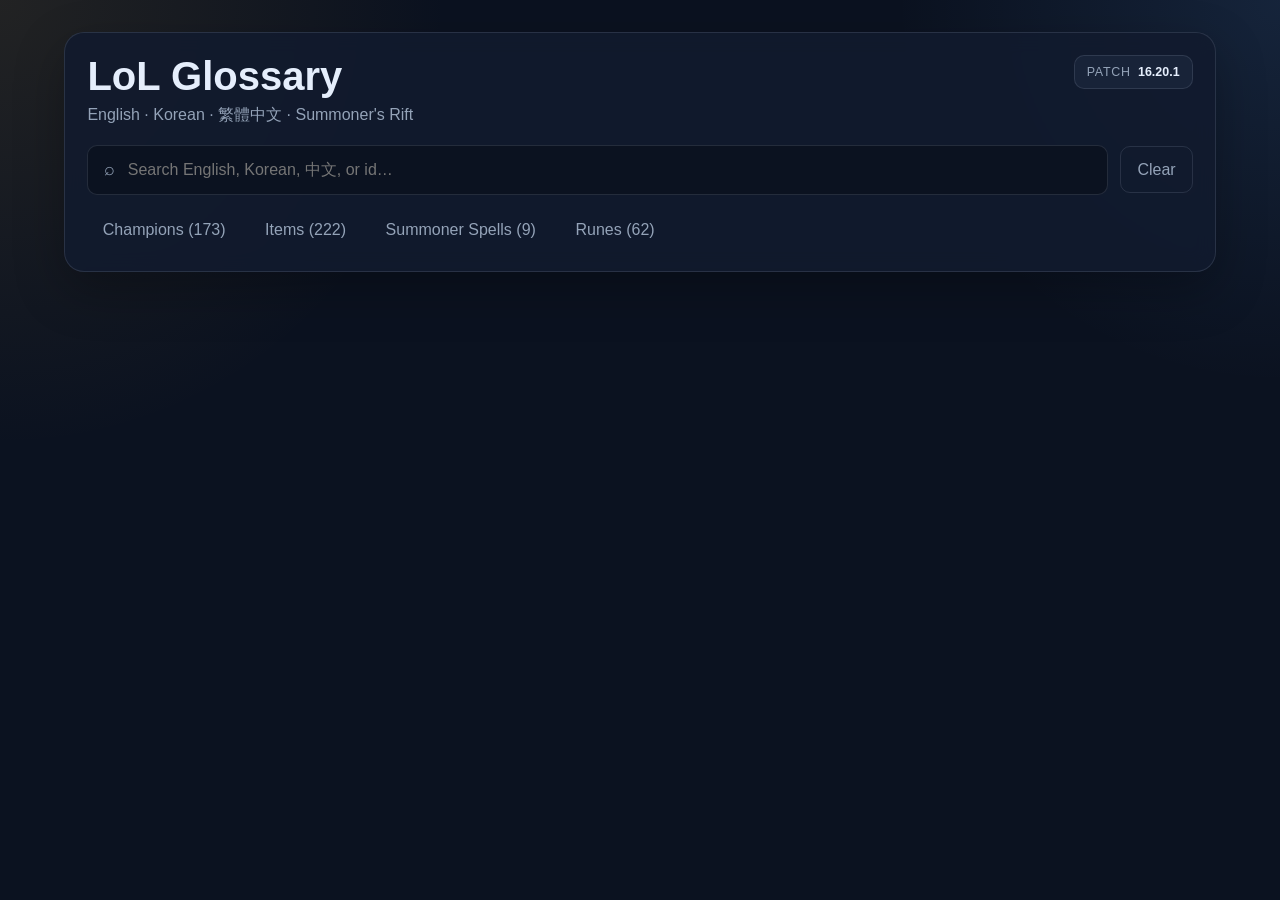
==== commit 04eeca49: "Update LoL glossary data to patch 16.20.1" ====
--- a/docs/index.html
+++ b/docs/index.html
@@ -205,7 +205,7 @@
       </article>
     </template>
 
-    <script src="data/glossary.js?v=16.18.1"></script>
+    <script src="data/glossary.js?v=16.20.1"></script>
     <script src="app.js?v=20260829i"></script>
   </body>
 </html>
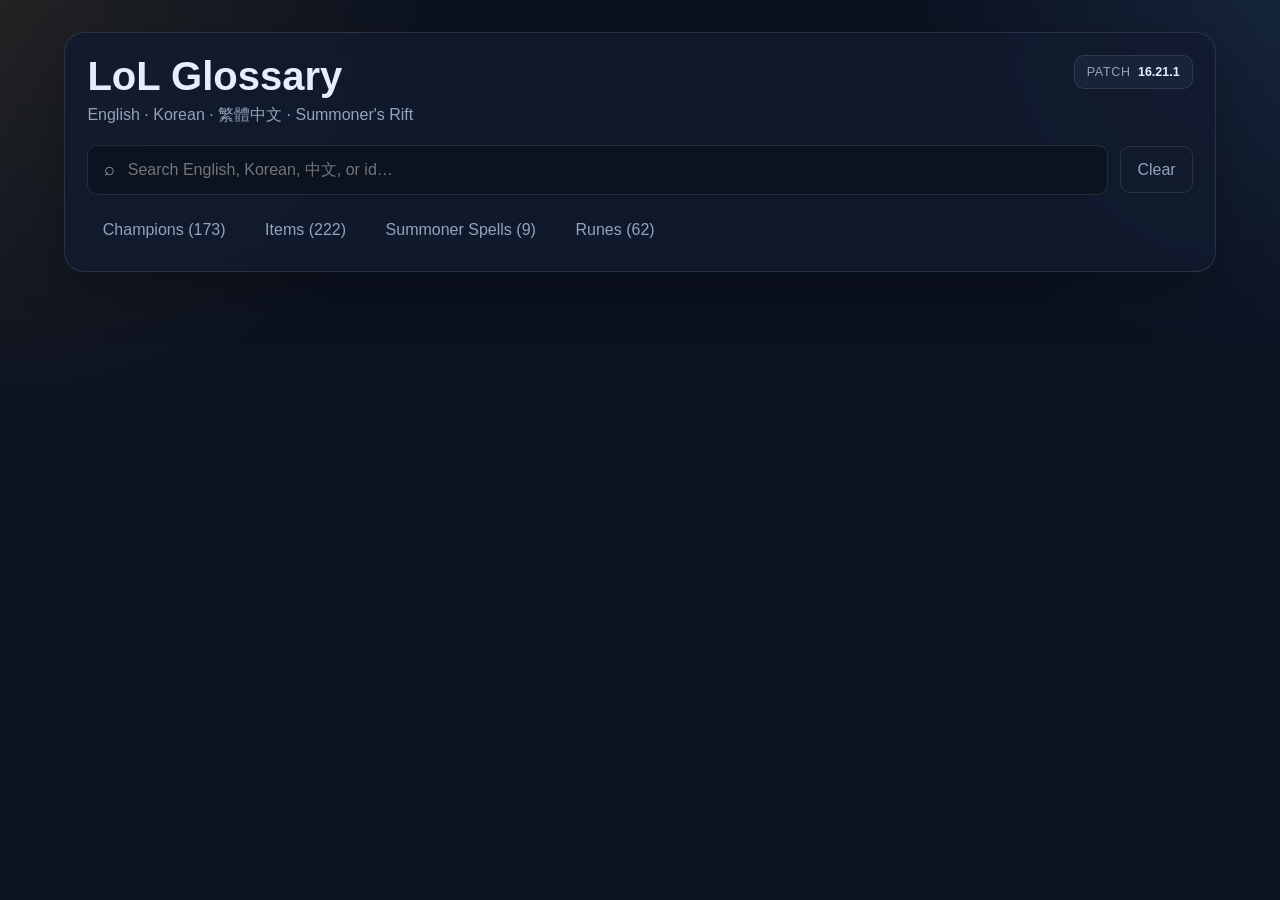
==== commit 1c435b06: "Update LoL glossary data to patch 16.21.1" ====
--- a/docs/index.html
+++ b/docs/index.html
@@ -205,7 +205,7 @@
       </article>
     </template>
 
-    <script src="data/glossary.js?v=16.20.1"></script>
+    <script src="data/glossary.js?v=16.21.1"></script>
     <script src="app.js?v=20260829i"></script>
   </body>
 </html>
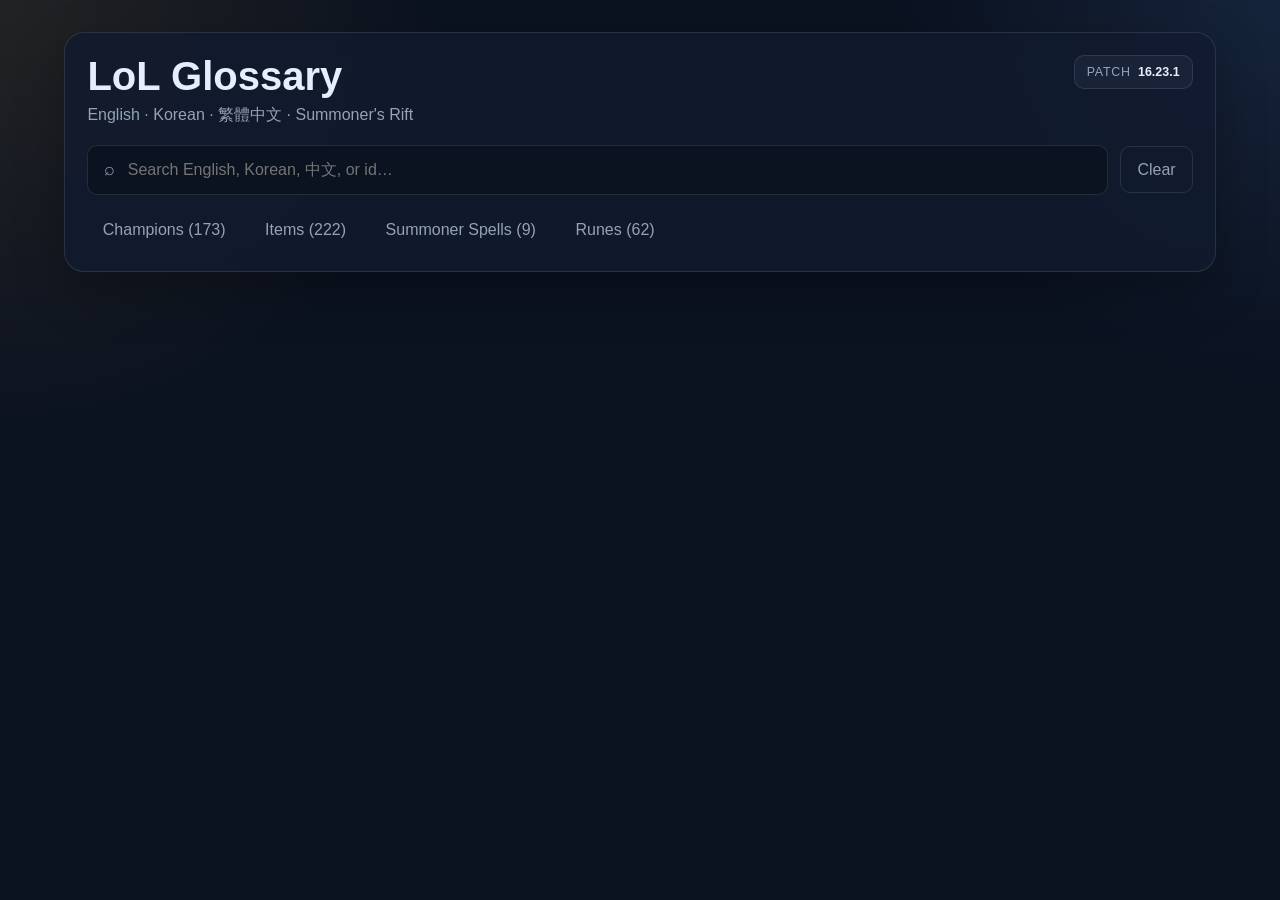
==== commit e417e885: "Update LoL glossary data to patch 16.23.1" ====
--- a/docs/index.html
+++ b/docs/index.html
@@ -205,7 +205,7 @@
       </article>
     </template>
 
-    <script src="data/glossary.js?v=16.21.1"></script>
+    <script src="data/glossary.js?v=16.23.1"></script>
     <script src="app.js?v=20260829i"></script>
   </body>
 </html>
